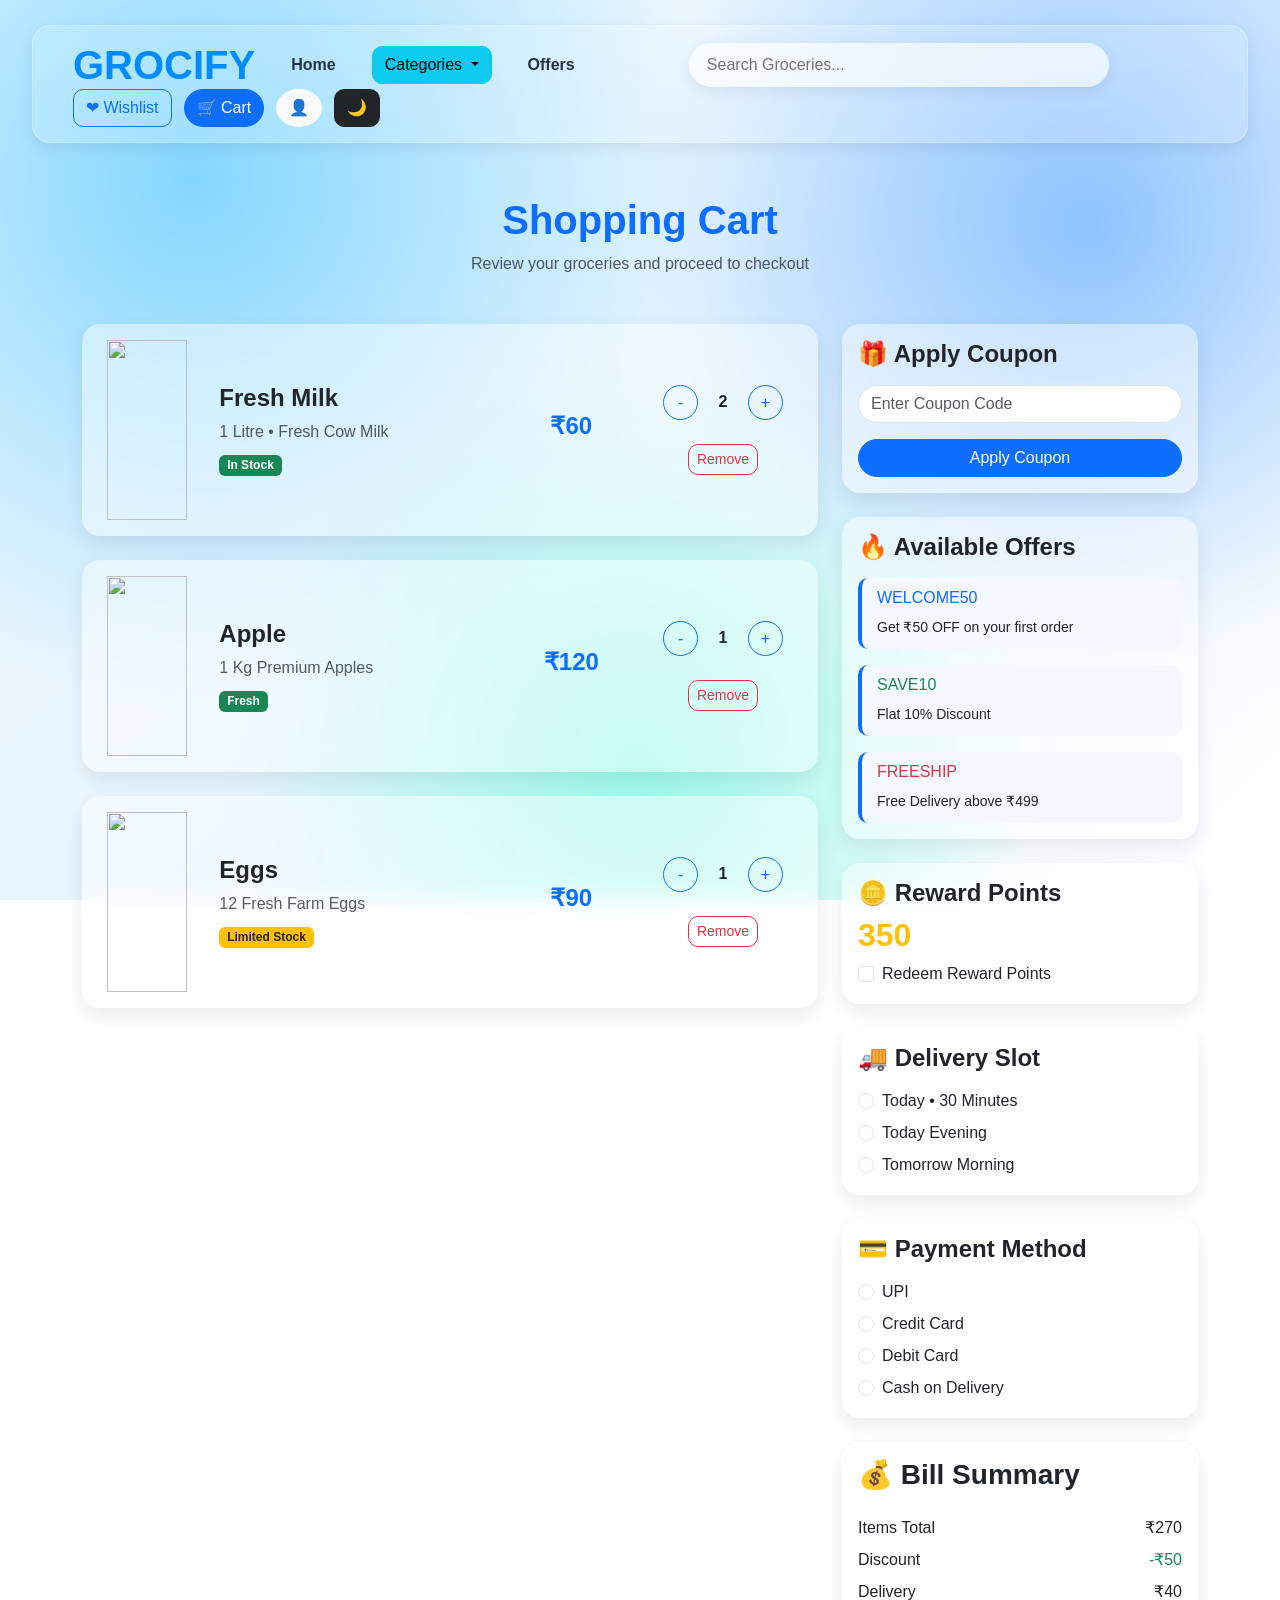
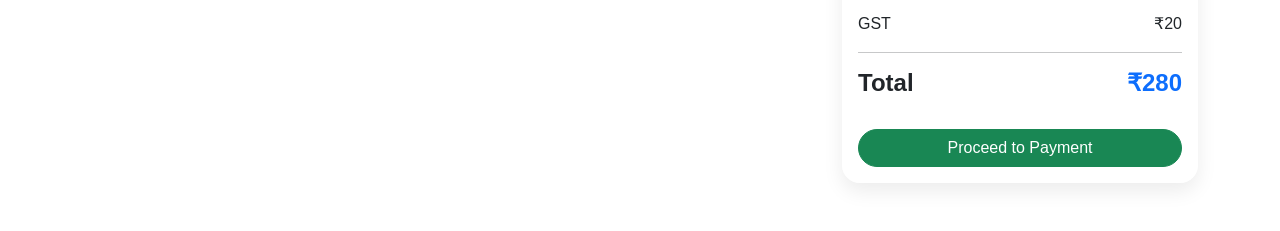
==== cart.html @ e4f24ca8 "Add files via upload" ====
<!DOCTYPE html>
<html lang="en">
<head>
    <meta charset="UTF-8">
    <meta name="viewport" content="width=device-width, initial-scale=1.0">
    <title>Document</title>
</head>
<body>
    <!DOCTYPE html>
<html lang="en">
<head>
    <meta charset="UTF-8">
    <meta name="viewport" content="width=device-width, initial-scale=1.0">
    <title>Smart Grocery Delivery - Cart</title>

    <link href="https://cdn.jsdelivr.net/npm/bootstrap@5.3.8/dist/css/bootstrap.min.css" rel="stylesheet">
   <link rel="stylesheet" href="style.css">
</head>

<body class="bg-theme">

    <nav class="navbar">

    <div class="left">
        <h1>GROCIFY</h1>

        <a href="index.html">Home</a>

        <div class="dropdown">
            <button class="btn btn-info dropdown-toggle"
                data-bs-toggle="dropdown">
                Categories
            </button>

            <ul class="dropdown-menu">
                <li><a class="dropdown-item" href="#">One-time Purchase</a></li>
                <li><a class="dropdown-item" href="#">Daily Delivery</a></li>
                <li><a class="dropdown-item" href="#">Weekly Pack</a></li>
                <li><a class="dropdown-item" href="#">Monthly Pack</a></li>
            </ul>
        </div>

        <a href="offers.html">Offers</a>
    </div>

    <div class="center">
        <input type="search" placeholder="Search Groceries...">
    </div>

    <div class="right">

        <a href="wishlist.html">
            <button class="btn btn-outline-primary">
                ❤ Wishlist
            </button>
        </a>

        <a href="cart.html">
            <button class="btn btn-primary">
                🛒 Cart
            </button>
        </a>

        <a href="profile.html">
            <button class="btn btn-light rounded-circle profile-btn">
                👤
            </button>
        </a>

        <button id="themeToggle" class="btn btn-dark">
            🌙
        </button>

    </div>

</nav>

<div class="container py-5">

    <!-- Heading -->
    <div class="text-center mb-5">
        <h1 class="fw-bold text-primary">Shopping Cart</h1>
        <p class="text-muted">
            Review your groceries and proceed to checkout
        </p>
    </div>

    <div class="row g-4">

        <!-- Left Side -->
        <div class="col-lg-8">

            <!-- Product 1 -->
            <div class="card glass-card mb-4">
                <div class="card-body">

                    <div class="row align-items-center">

                        <div class="col-md-2 text-center">
                            <img src="milk.png"
                                 class="img-fluid cart-img">
                        </div>

                        <div class="col-md-5">

                            <h4 class="fw-bold">Fresh Milk</h4>

                            <p class="text-muted mb-2">
                                1 Litre • Fresh Cow Milk
                            </p>

                            <span class="badge bg-success">
                                In Stock
                            </span>

                        </div>

                        <div class="col-md-2 text-center">

                            <h4 class="text-primary fw-bold">
                                ₹60
                            </h4>

                        </div>

                        <div class="col-md-3 text-center">

                            <button class="btn btn-outline-primary qty-btn">
                                -
                            </button>

                            <span class="mx-3 fw-bold">
                                2
                            </span>

                            <button class="btn btn-outline-primary qty-btn">
                                +
                            </button>

                            <br><br>

                            <button class="btn btn-outline-danger btn-sm">
                                Remove
                            </button>

                        </div>

                    </div>

                </div>
            </div>

            <!-- Product 2 -->

            <div class="card glass-card mb-4">

                <div class="card-body">

                    <div class="row align-items-center">

                        <div class="col-md-2 text-center">
                            <img src="apple.png"
                                 class="img-fluid cart-img">
                        </div>

                        <div class="col-md-5">

                            <h4 class="fw-bold">
                                Apple
                            </h4>

                            <p class="text-muted mb-2">
                                1 Kg Premium Apples
                            </p>

                            <span class="badge bg-success">
                                Fresh
                            </span>

                        </div>

                        <div class="col-md-2 text-center">

                            <h4 class="text-primary fw-bold">
                                ₹120
                            </h4>

                        </div>

                        <div class="col-md-3 text-center">

                            <button class="btn btn-outline-primary qty-btn">
                                -
                            </button>

                            <span class="mx-3 fw-bold">
                                1
                            </span>

                            <button class="btn btn-outline-primary qty-btn">
                                +
                            </button>

                            <br><br>

                            <button class="btn btn-outline-danger btn-sm">
                                Remove
                            </button>

                        </div>

                    </div>

                </div>

            </div>

            <!-- Product 3 -->

            <div class="card glass-card">

                <div class="card-body">

                    <div class="row align-items-center">

                        <div class="col-md-2 text-center">

                            <img src="eggs.png"
                                 class="img-fluid cart-img">

                        </div>

                        <div class="col-md-5">

                            <h4 class="fw-bold">
                                Eggs
                            </h4>

                            <p class="text-muted mb-2">
                                12 Fresh Farm Eggs
                            </p>

                            <span class="badge bg-warning text-dark">
                                Limited Stock
                            </span>

                        </div>

                        <div class="col-md-2 text-center">

                            <h4 class="text-primary fw-bold">
                                ₹90
                            </h4>

                        </div>

                        <div class="col-md-3 text-center">

                            <button class="btn btn-outline-primary qty-btn">
                                -
                            </button>

                            <span class="mx-3 fw-bold">
                                1
                            </span>

                            <button class="btn btn-outline-primary qty-btn">
                                +
                            </button>

                            <br><br>

                            <button class="btn btn-outline-danger btn-sm">
                                Remove
                            </button>

                        </div>

                    </div>

                </div>

            </div>

        </div>

        <!-- Right Side starts here -->
        <div class="col-lg-4">
            <!-- Coupon -->
<div class="card glass-card mb-4">

    <div class="card-body">

        <h4 class="fw-bold mb-3">
            🎁 Apply Coupon
        </h4>

        <input type="text"
               class="form-control mb-3"
               placeholder="Enter Coupon Code">

        <button class="btn btn-primary w-100">
            Apply Coupon
        </button>

    </div>

</div>

<!-- Offers -->

<div class="card glass-card mb-4">

    <div class="card-body">

        <h4 class="fw-bold mb-3">
            🔥 Available Offers
        </h4>

        <div class="offer-box mb-3">

            <h6 class="text-primary">
                WELCOME50
            </h6>

            <small>
                Get ₹50 OFF on your first order
            </small>

        </div>

        <div class="offer-box mb-3">

            <h6 class="text-success">
                SAVE10
            </h6>

            <small>
                Flat 10% Discount
            </small>

        </div>

        <div class="offer-box">

            <h6 class="text-danger">
                FREESHIP
            </h6>

            <small>
                Free Delivery above ₹499
            </small>

        </div>

    </div>

</div>

<!-- Reward -->

<div class="card glass-card mb-4">

    <div class="card-body">

        <h4 class="fw-bold">
            🪙 Reward Points
        </h4>

        <h2 class="text-warning fw-bold">
            350
        </h2>

        <div class="form-check">

            <input class="form-check-input"
                   type="checkbox">

            <label class="form-check-label">

                Redeem Reward Points

            </label>

        </div>

    </div>

</div>

<!-- Delivery -->

<div class="card glass-card mb-4">

    <div class="card-body">

        <h4 class="fw-bold mb-3">
            🚚 Delivery Slot
        </h4>

        <div class="form-check mb-2">
            <input class="form-check-input"
                   type="radio"
                   name="slot">

            <label class="form-check-label">

                Today • 30 Minutes

            </label>
        </div>

        <div class="form-check mb-2">
            <input class="form-check-input"
                   type="radio"
                   name="slot">

            <label class="form-check-label">

                Today Evening

            </label>
        </div>

        <div class="form-check">

            <input class="form-check-input"
                   type="radio"
                   name="slot">

            <label class="form-check-label">

                Tomorrow Morning

            </label>

        </div>

    </div>

</div>

<!-- Payment -->

<div class="card glass-card mb-4">

    <div class="card-body">

        <h4 class="fw-bold mb-3">
            💳 Payment Method
        </h4>

        <div class="form-check mb-2">

            <input class="form-check-input"
                   type="radio"
                   name="pay">

            <label class="form-check-label">
                UPI
            </label>

        </div>

        <div class="form-check mb-2">

            <input class="form-check-input"
                   type="radio"
                   name="pay">

            <label class="form-check-label">
                Credit Card
            </label>

        </div>

        <div class="form-check mb-2">

            <input class="form-check-input"
                   type="radio"
                   name="pay">

            <label class="form-check-label">
                Debit Card
            </label>

        </div>

        <div class="form-check">

            <input class="form-check-input"
                   type="radio"
                   name="pay">

            <label class="form-check-label">
                Cash on Delivery
            </label>

        </div>

    </div>

</div>

<!-- Bill Summary -->

<div class="card glass-card bill-card">

    <div class="card-body">

        <h3 class="fw-bold mb-4">
            💰 Bill Summary
        </h3>

        <div class="d-flex justify-content-between mb-2">

            <span>Items Total</span>

            <span>₹270</span>

        </div>

        <div class="d-flex justify-content-between mb-2">

            <span>Discount</span>

            <span class="text-success">
                -₹50
            </span>

        </div>

        <div class="d-flex justify-content-between mb-2">

            <span>Delivery</span>

            <span>₹40</span>

        </div>

        <div class="d-flex justify-content-between mb-3">

            <span>GST</span>

            <span>₹20</span>

        </div>

        <hr>

        <div class="d-flex justify-content-between">

            <h4>Total</h4>

            <h4 class="text-primary">
                ₹280
            </h4>

        </div>

        <button class="btn btn-success w-100 mt-4">

            Proceed to Payment

        </button>

    </div>

</div>

</div>
</div>
</div>

<script src="https://cdn.jsdelivr.net/npm/bootstrap@5.3.8/dist/js/bootstrap.bundle.min.js"></script>
<script src="js/theme.js"></script>
</body>
</html>
</body>
</html>
---- style.css ----
body {
    margin: 0;
    background: #eef4ff;
}
.bg-theme{
  
    background:
    radial-gradient(circle at 15% 20%, rgba(0,174,255,.45) 0%, transparent 40%),
    radial-gradient(circle at 85% 25%, rgba(0,119,255,.40) 0%, transparent 35%),
    radial-gradient(circle at 50% 85%, rgba(0,255,200,.35) 0%, transparent 40%),
    linear-gradient(135deg,#f3faff,#e6f4ff,#ffffff);
    background-attachment: fixed;
    min-height:100vh;
}


.navbar{
    display:flex;
    justify-content:space-between;
    align-items:center;
    padding:15px 40px;
    width:95%;
    margin:15px auto;

    background:rgba(255,255,255,.18);
    backdrop-filter:blur(18px);
    -webkit-backdrop-filter:blur(18px);

    border:1px solid rgba(255,255,255,.25);
    border-radius:18px;

    box-shadow:0 10px 30px rgba(0,119,255,.15);

    top:10px;
    z-index:1000;
}

.left{
    display:flex;
    align-items:center;
    gap:20px;
}

.left h1{
    color:#008cff;
    margin:0;
    font-weight:700;
}

.left a{
    text-decoration:none;
    color:#234;
    font-weight:600;
    padding:8px 16px;
    border-radius:30px;
    transition:.3s;
}

.left a:hover{
    background:rgba(0,140,255,.12);
    color:#008cff;
}

.center{
    flex:1;
    display:flex;
    justify-content:center;
}

.center input{
    width:420px;
    padding:12px 18px;
    border:none;
    outline:none;
    border-radius:30px;
    background:rgba(255,255,255,.6);
    backdrop-filter:blur(10px);
    box-shadow:0 4px 15px rgba(0,0,0,.08);
}

.center input:focus{
    box-shadow:0 0 20px rgba(0,140,255,.35);
}

.right{
    display:flex;
    gap:12px;
    align-items:center;
}

.btn{
    border-radius:30px;
}

.dropdown-menu{
    border:none;
    border-radius:15px;
    box-shadow:0 10px 25px rgba(0,0,0,.15);
}

/* Product Cards */

.smart-pantry-card{
    background:linear-gradient(135deg,#eef7ff,#94c6e4);
    border:1px solid #b6e0fe;
    border-radius:20px;
    transition:0.4s;
    box-shadow:0 5px 15px rgba(0,0,0,0.08);
}

.smart-pantry-card h4{
    color:#0d6efd;
    font-weight:bold;
}

.smart-pantry-card p{
    color:#555;
}

.smart-pantry-card .btn{
    border-radius:25px;
}

.smart-pantry-card:hover{
    transform:translateY(-8px);
    background:linear-gradient(135deg,#d8efff,#c7e9ff);
    box-shadow:0 10px 25px rgba(13,110,253,0.15);
}

.product-card {
    transition: .3s;
    border: none;
    border-radius: 15px;
}

.product-card:hover {
    transform: translateY(-8px);
    box-shadow: 0 10px 20px rgba(0, 0, 0, .15);
}

.product-img {
    height: 180px;
    object-fit: cover;
}

.price {
    font-size: 20px;
    font-weight: bold;
    color: #0d6efd;
}

.old-price {
    text-decoration: line-through;
    color: gray;
    margin-left: 8px;
}

.stock {
    font-size: 14px;
}

.summary-card {
    border-radius: 15px;
}

.hero-circle {
    width: 420px;
    height: 420px;

}

.hero-img {
    width: 85%;
    animation: float 3s ease-in-out infinite;

    width: 320px;
    border-radius: 50%;

}

@keyframes float {
    50% {
        transform: translateY(-12px);
    }
}

@media(max-width:768px) {
    .hero-circle {
        width: 300px;
        height: 300px;
    }
}

.card {
    transition: all .3s ease;
    cursor: pointer;
    border-radius: 15px;
}

.card:hover {
    transform: translateY(-8px);

    border-color: #BDEBFF;
    box-shadow: 0 0 15px rgba(53, 102, 226, 0.6);
}

.card:active {
    transform: scale(.96);

}

.footer {
    background: #0d6efd;
    color: white;
    padding: 20px;
    margin-top: 50px;
}

/* How It Works Cards */
.how-card {
    border: none;
    border-radius: 18px;
    overflow: hidden;
    transition: all 0.4s ease-in-out;
    cursor: pointer;
}

/* Card Hover */
.how-card:hover {
    transform: translateY(-12px) scale(1.05);
    box-shadow: 0px 18px 35px rgba(0, 0, 0, 0.2) !important;
    background: linear-gradient(135deg, #87CEEB, #ffffff);
}

/* Image Animation */
.how-card img {
    transition: transform 0.4s ease;
}

.how-card:hover img {
    transform: scale(1.15) rotate(8deg);
}

/* Heading Animation */
.how-card h5 {
    transition: color 0.3s ease;
}

.how-card:hover h5 {
    color: #0077b6;
}

/* Paragraph */
.how-card p {
    transition: color 0.3s ease;
}

.how-card:hover p {
    color: #444;
}

h2 {
    color: #08a1f9
}

.card{
    border: none;
    border-radius: 15px;
    transition: .3s;
}

.card:hover{
    transform: translateY(-8px);
}

.card img{
    height: 180px;
    object-fit: contain;
}

.card h5{
    font-weight: 600;
}

.card h4{
    font-weight: bold;
}

.btn{
    border-radius: 10px;
}

/* Responsive */
@media(max-width:768px) {
    .how-card {
        margin-bottom: 20px;
    }
}

/* ===========================
   PRODUCTS PAGE
=========================== */

body {
    background: #f1f3f6;
    font-family: Arial, Helvetica, sans-serif;
}

/* Product Card */

.product-card {
    border: none;
    border-radius: 12px;
    transition: 0.3s;
    cursor: pointer;
    overflow: hidden;
    background: #fff;
    position: relative;
}

.product-card:hover {

    transform: translateY(-6px);

    box-shadow: 0 10px 25px rgba(0, 0, 0, .18);

}

/* Product Image */

.product-card img {

    height: 120px;

    object-fit: contain;

    padding: 12px;

    transition: .4s;

}

.product-card:hover img {

    transform: scale(1.08);

}

/* Card Body */

.product-card .card-body {

    padding: 10px;

}

.product-card h6 {

    font-size: 15px;

    font-weight: bold;

    margin-bottom: 6px;

    white-space: nowrap;

    overflow: hidden;

    text-overflow: ellipsis;

}

.product-card small {

    font-size: 12px;

}

.price {

    font-size: 17px;

    font-weight: bold;

    color: #0d6efd;

    margin: 8px 0;

}

/* Button */

.product-card button {

    border-radius: 8px;

    font-size: 13px;

    transition: .3s;

}

.product-card button:hover {

    transform: scale(1.04);

}

/* Offer Badge */

.offer {

    position: absolute;

    top: 8px;

    left: 8px;

    font-size: 11px;

    z-index: 100;

}

/* Search */

input[type="search"] {

    border-radius: 30px;

    padding: 10px 18px;

}

/* Navbar */

.navbar {

    box-shadow: 0 5px 15px rgba(0, 0, 0, .08);

}

/* Section Heading */

h2 {

    font-weight: bold;

    color: #333;

}

/* Card spacing */

.row {

    row-gap: 18px;

}

/* Mobile */

@media(max-width:576px) {

    .product-card img {

        height: 90px;

    }

    .product-card h6 {

        font-size: 13px;

    }

    .price {

        font-size: 14px;

    }

    .btn-sm {

        font-size: 11px;

        padding: 5px;

    }

}





/* Tablet */

@media(min-width:577px) and (max-width:991px) {

    .product-card img {

        height: 110px;

    }

}

/* Desktop */



/* Scrollbar */

::-webkit-scrollbar {

    width: 8px;

}

::-webkit-scrollbar-thumb {

    background: #0d6efd;

    border-radius: 20px;

}

::-webkit-scrollbar-track {

    background: #eee;

}

.glass{
background:rgba(255,255,255,.65);
backdrop-filter:blur(15px);
border-radius:18px;
box-shadow:0 8px 25px rgba(0,123,255,.12);
}

.summary-box{
text-align:center;
padding:18px;
}

.product-card img{
height:180px;
object-fit:contain;
padding:15px;
}

.product-card{
transition:.3s;
}

.product-card:hover{
transform:translateY(-5px);
}

.badge-ai{
background:#0dcaf0;
}
/* Cart Cards */
.glass-card{
    border: none;
    border-radius: 18px;
    background: rgba(255,255,255,.45);
    backdrop-filter: blur(12px);
    box-shadow: 0 8px 20px rgba(0,0,0,.08);
    transition: .3s;
}

.glass-card:hover{
    transform: translateY(-5px);
    box-shadow: 0 15px 30px rgba(13,110,253,.15);
}

/* Product  */
.cart-img{
    width: 80px;
    height: 80px;
    object-fit: contain;
}

/* Quantity Buttons */
.qty-btn{
    width: 35px;
    height: 35px;
    border-radius: 50%;
    padding: 0;
}

/* Offer Box */
.offer-box{
    background: #f5f9ff;
    border-left: 4px solid #0d6efd;
    border-radius: 10px;
    padding: 10px 15px;
}

/* Bill Card */
.bill-card{
    border: none;
    border-radius: 18px;
}

/* Buttons */
.btn-primary,
.btn-success{
    border-radius: 25px;
}

/* Inputs */
.form-control{
    border-radius: 25px;
}

/* Mobile Responsive */
@media (max-width:768px){

    .cart-img{
        width: 60px;
        height: 60px;
        margin-bottom: 10px;
    }

    .glass-card{
        margin-bottom: 20px;
    }

    .qty-btn{
        width: 32px;
        height: 32px;
    }

    h4{
        font-size: 18px;
    }

    .col-lg-4{
        margin-top: 20px;
    }
}

.pantry-hero{
    margin-top:40px;
}



.pantry-hero .btn{
    border-radius:25px;
}
.search-box{
    border-radius:25px;
}

.dashboard-card{
    border:none;
    border-radius:20px;
    transition:.3s;
}

.dashboard-card:hover{
    transform:translateY(-5px);
}

.pantry-img{
    width:100%;
    height:200px;
    object-fit:contain;
    display:block;
    margin:auto;
    padding:15px;
}

.rice-card:hover,
.milk-card:hover,
.oil-card:hover,
.sugar-card:hover{
    transform: translateY(-5px);
}
.rice-card,
.milk-card,
.oil-card,
.sugar-card,
.eggs-card,
.bread-card,
.shampoo-card,
.vegetables-card{
    border:none;
    border-radius:20px;
    overflow:hidden;
    transition:.3s;
}








/* Responsive */
@media(max-width:768px) {
    .how-card {
        margin-bottom: 20px;
    }

    .hero-circle {
        width: 300px;
        height: 300px;
    }

}

@media(min-width:992px) {

    .product-card img {

        height: 130px;

    }

}
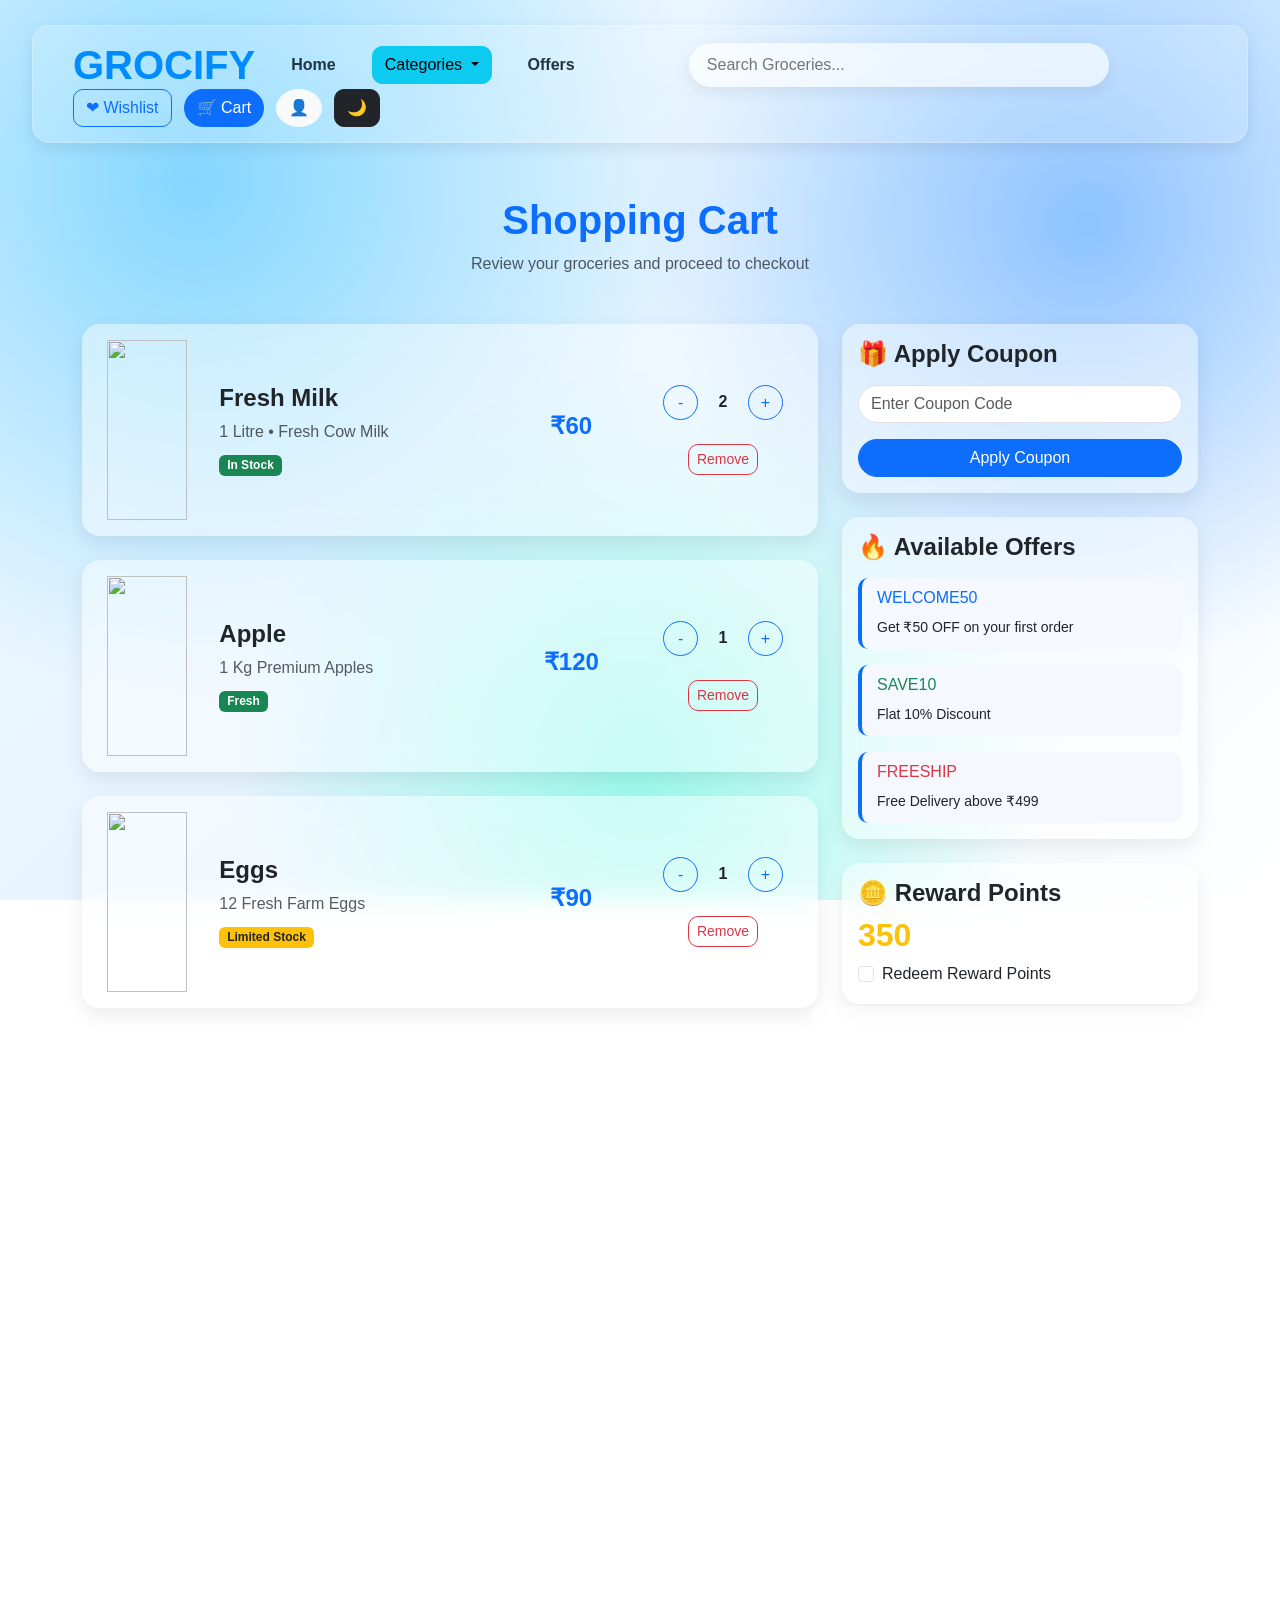
==== commit f5344d28: "Update cart.html" ====
--- a/cart.html
+++ b/cart.html
@@ -97,7 +97,7 @@
                     <div class="row align-items-center">
 
                         <div class="col-md-2 text-center">
-                            <img src="milk.png"
+                                                       <img src="images/images/images/images/images/images/images/images/images/images/images/images/images/images/images/images/images/images/images/images/images/images/images/images/images/images/images/milk.png"
                                  class="img-fluid cart-img">
                         </div>
 
@@ -159,7 +159,7 @@
                     <div class="row align-items-center">
 
                         <div class="col-md-2 text-center">
-                            <img src="apple.png"
+                                                       <img src="images/images/images/images/images/images/images/images/images/images/images/images/images/images/images/images/images/images/images/images/images/images/images/images/images/images/images/apple.png"
                                  class="img-fluid cart-img">
                         </div>
 
@@ -225,7 +225,7 @@
 
                         <div class="col-md-2 text-center">
 
-                            <img src="eggs.png"
+                                                       <img src="images/images/images/images/images/images/images/images/images/images/images/images/images/images/images/images/images/images/images/images/images/images/images/images/images/images/images/eggs.png"
                                  class="img-fluid cart-img">
 
                         </div>
@@ -577,4 +577,4 @@
 </body>
 </html>
 </body>
-</html>+</html>
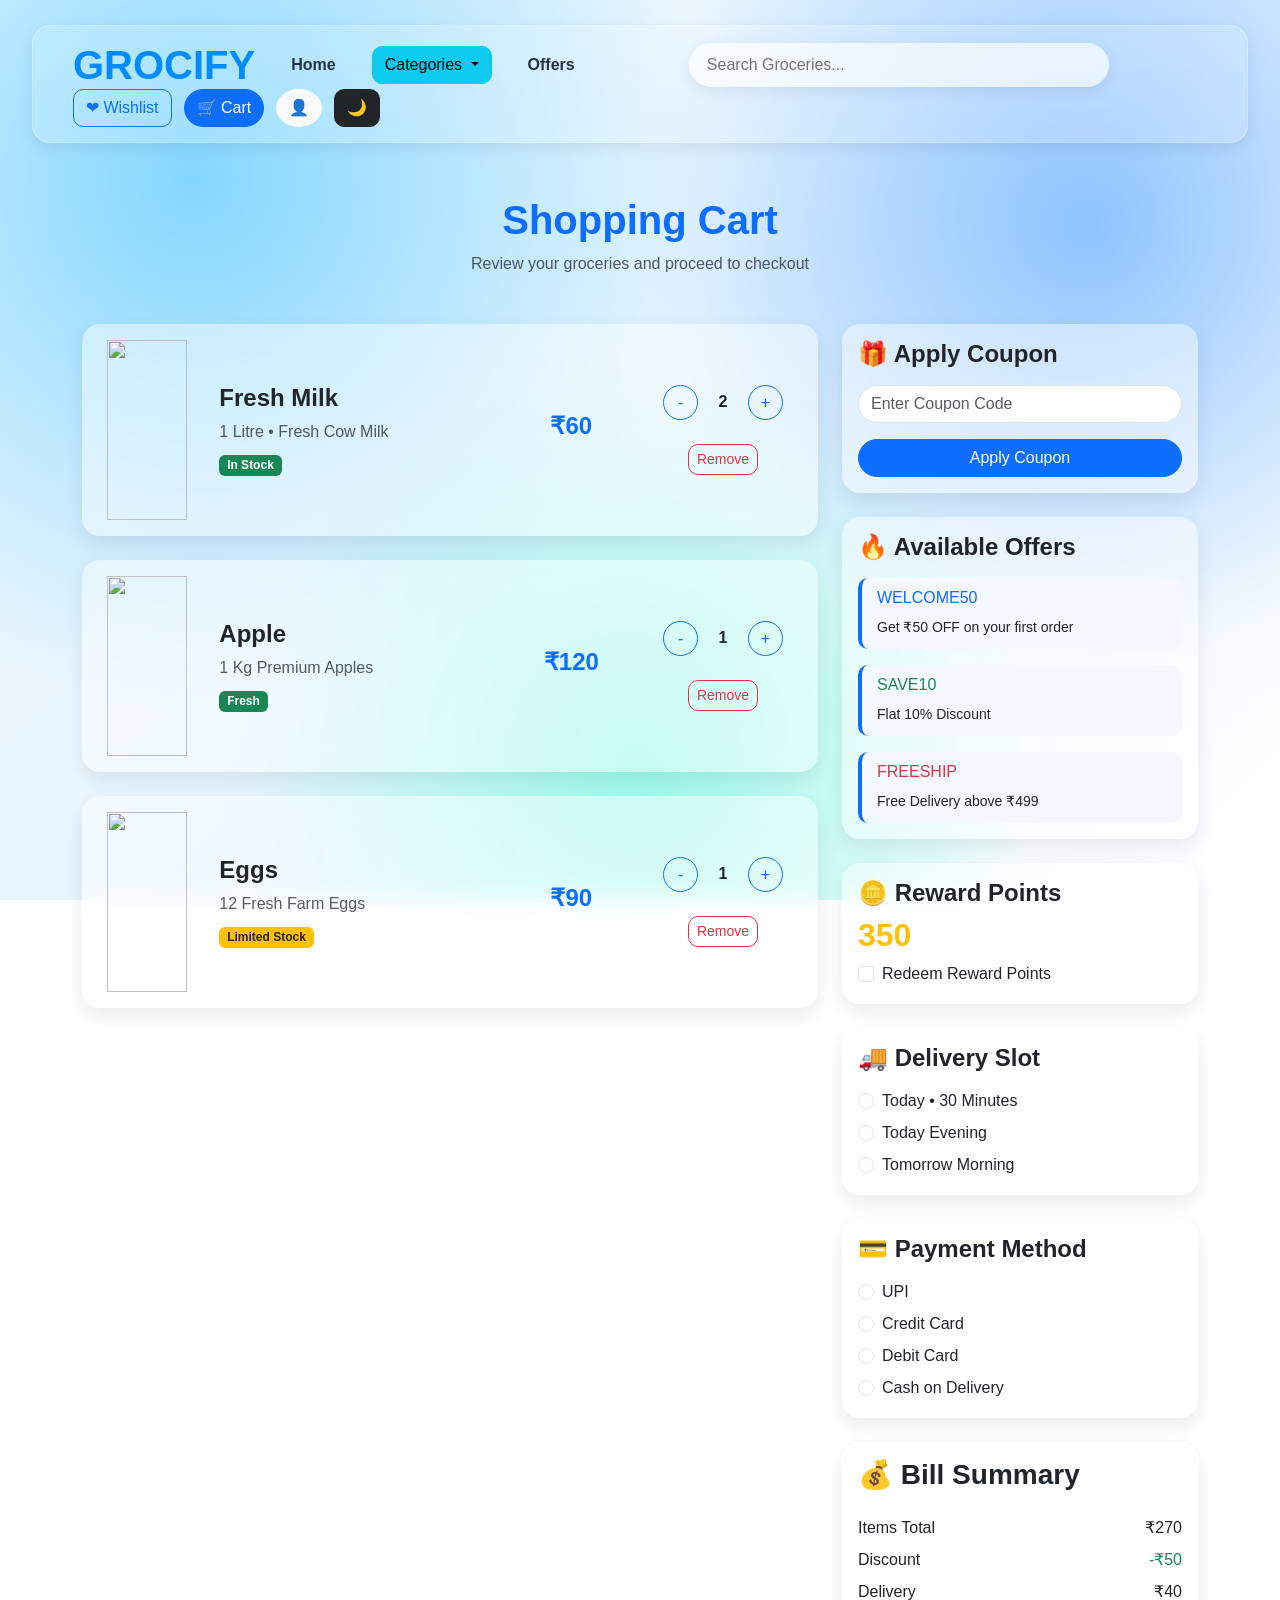
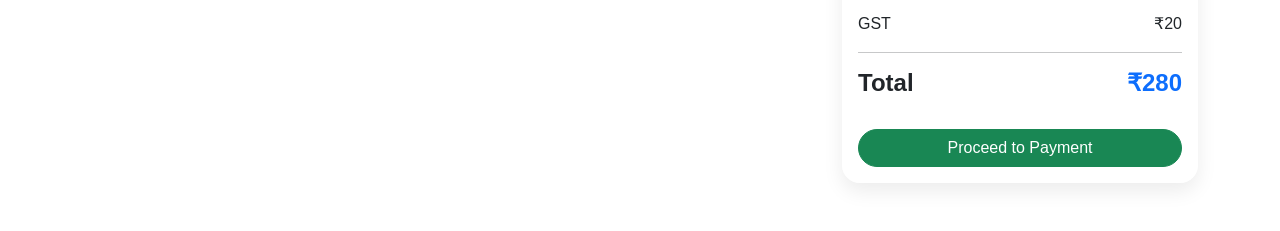
==== commit 10b03281: "Update cart.html" ====
--- a/cart.html
+++ b/cart.html
@@ -97,7 +97,7 @@
                     <div class="row align-items-center">
 
                         <div class="col-md-2 text-center">
-                                                       <img src="images/images/images/images/images/images/images/images/images/images/images/images/images/images/images/images/images/images/images/images/images/images/images/images/images/images/images/milk.png"
+                                                        <img src="images/images/images/images/images/images/images/images/images/images/images/images/images/images/images/images/images/images/images/images/images/images/images/images/images/images/images/images/milk.png"
                                  class="img-fluid cart-img">
                         </div>
 
@@ -159,7 +159,7 @@
                     <div class="row align-items-center">
 
                         <div class="col-md-2 text-center">
-                                                       <img src="images/images/images/images/images/images/images/images/images/images/images/images/images/images/images/images/images/images/images/images/images/images/images/images/images/images/images/apple.png"
+                                                        <img src="images/images/images/images/images/images/images/images/images/images/images/images/images/images/images/images/images/images/images/images/images/images/images/images/images/images/images/images/apple.png"
                                  class="img-fluid cart-img">
                         </div>
 
@@ -225,7 +225,7 @@
 
                         <div class="col-md-2 text-center">
 
-                                                       <img src="images/images/images/images/images/images/images/images/images/images/images/images/images/images/images/images/images/images/images/images/images/images/images/images/images/images/images/eggs.png"
+                                                        <img src="images/images/images/images/images/images/images/images/images/images/images/images/images/images/images/images/images/images/images/images/images/images/images/images/images/images/images/images/eggs.png"
                                  class="img-fluid cart-img">
 
                         </div>
